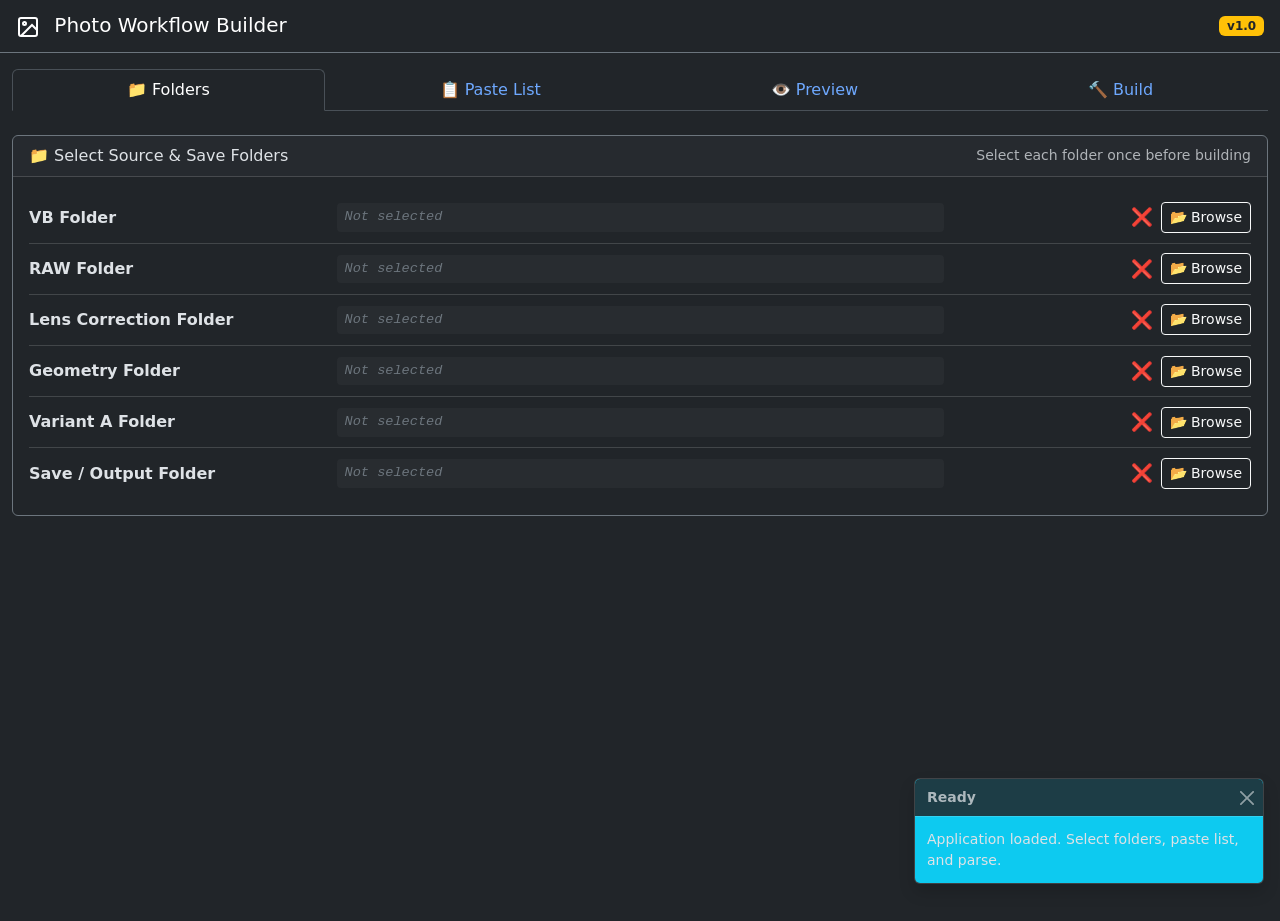
==== index.html @ 2ba25a0d "Add files via upload" ====
<!DOCTYPE html>
<html lang="vi" data-bs-theme="dark">
<head>
  <meta charset="UTF-8">
  <meta name="viewport" content="width=device-width, initial-scale=1.0">
  <title>Photo Workflow Builder</title>
  <!-- Bootstrap 5.3 CSS (dark mode via data-bs-theme) -->
  <link href="https://cdn.jsdelivr.net/npm/bootstrap@5.3.3/dist/css/bootstrap.min.css" rel="stylesheet">
  <!-- Custom styles -->
  <link rel="stylesheet" href="css/style.css">
</head>
<body>

  <!-- ============================================================ -->
  <!-- Top Navigation Bar -->
  <!-- ============================================================ -->
  <nav class="navbar navbar-dark bg-dark border-bottom border-secondary px-3">
    <span class="navbar-brand mb-0 h1">
      <svg width="24" height="24" viewBox="0 0 24 24" fill="none" stroke="currentColor" stroke-width="2" class="me-2">
        <rect x="3" y="3" width="18" height="18" rx="2" ry="2"/>
        <circle cx="8.5" cy="8.5" r="1.5"/>
        <polyline points="21,15 16,10 5,21"/>
      </svg>
      Photo Workflow Builder
    </span>
    <span class="badge bg-warning text-dark">v1.0</span>
  </nav>

  <!-- ============================================================ -->
  <!-- Main Content Container -->
  <!-- ============================================================ -->
  <div class="container-fluid py-3">

    <!-- ============================================================ -->
    <!-- Tab Navigation -->
    <!-- ============================================================ -->
    <ul class="nav nav-tabs nav-fill mb-4" id="mainTabs" role="tablist">
      <li class="nav-item" role="presentation">
        <button class="nav-link active" id="tab-folders" data-bs-toggle="tab" data-bs-target="#tabFolders" type="button" role="tab" aria-controls="tabFolders" aria-selected="true">
          📁 Folders
        </button>
      </li>
      <li class="nav-item" role="presentation">
        <button class="nav-link" id="tab-paste" data-bs-toggle="tab" data-bs-target="#tabPaste" type="button" role="tab" aria-controls="tabPaste" aria-selected="false">
          📋 Paste List
        </button>
      </li>
      <li class="nav-item" role="presentation">
        <button class="nav-link" id="tab-preview" data-bs-toggle="tab" data-bs-target="#tabPreview" type="button" role="tab" aria-controls="tabPreview" aria-selected="false">
          👁 Preview
        </button>
      </li>
      <li class="nav-item" role="presentation">
        <button class="nav-link" id="tab-build" data-bs-toggle="tab" data-bs-target="#tabBuild" type="button" role="tab" aria-controls="tabBuild" aria-selected="false">
          🔨 Build
        </button>
      </li>
    </ul>

    <!-- ============================================================ -->
    <!-- Tab Content -->
    <!-- ============================================================ -->
    <div class="tab-content" id="mainTabContent">

      <!-- ============================================================ -->
      <!-- TAB 1 - FOLDERS -->
      <!-- ============================================================ -->
      <div class="tab-pane fade show active" id="tabFolders" role="tabpanel" aria-labelledby="tab-folders">

        <div class="card border-secondary">
          <div class="card-header d-flex justify-content-between align-items-center">
            <span>📁 Select Source & Save Folders</span>
            <small class="text-muted">Select each folder once before building</small>
          </div>
          <div class="card-body">

            <!-- Folder rows - each has label, path display, status icon, browse button -->
            <div class="folder-row" data-folder="vb">
              <div class="row align-items-center g-2">
                <div class="col-md-3 col-12">
                  <label class="fw-bold mb-1 mb-md-0">VB Folder</label>
                </div>
                <div class="col-md-6 col-8">
                  <span class="folder-path text-truncate d-block text-secondary" id="path-vb">
                    <em>Not selected</em>
                  </span>
                </div>
                <div class="col-md-3 col-4 text-end">
                  <span class="status-icon" id="status-vb"></span>
                  <button class="btn btn-outline-light btn-sm btn-browse" data-folder="vb">📂 Browse</button>
                </div>
              </div>
            </div>

            <div class="folder-row" data-folder="raw">
              <div class="row align-items-center g-2">
                <div class="col-md-3 col-12">
                  <label class="fw-bold mb-1 mb-md-0">RAW Folder</label>
                </div>
                <div class="col-md-6 col-8">
                  <span class="folder-path text-truncate d-block text-secondary" id="path-raw">
                    <em>Not selected</em>
                  </span>
                </div>
                <div class="col-md-3 col-4 text-end">
                  <span class="status-icon" id="status-raw"></span>
                  <button class="btn btn-outline-light btn-sm btn-browse" data-folder="raw">📂 Browse</button>
                </div>
              </div>
            </div>

            <div class="folder-row" data-folder="lens">
              <div class="row align-items-center g-2">
                <div class="col-md-3 col-12">
                  <label class="fw-bold mb-1 mb-md-0">Lens Correction Folder</label>
                </div>
                <div class="col-md-6 col-8">
                  <span class="folder-path text-truncate d-block text-secondary" id="path-lens">
                    <em>Not selected</em>
                  </span>
                </div>
                <div class="col-md-3 col-4 text-end">
                  <span class="status-icon" id="status-lens"></span>
                  <button class="btn btn-outline-light btn-sm btn-browse" data-folder="lens">📂 Browse</button>
                </div>
              </div>
            </div>

            <div class="folder-row" data-folder="geometry">
              <div class="row align-items-center g-2">
                <div class="col-md-3 col-12">
                  <label class="fw-bold mb-1 mb-md-0">Geometry Folder</label>
                </div>
                <div class="col-md-6 col-8">
                  <span class="folder-path text-truncate d-block text-secondary" id="path-geometry">
                    <em>Not selected</em>
                  </span>
                </div>
                <div class="col-md-3 col-4 text-end">
                  <span class="status-icon" id="status-geometry"></span>
                  <button class="btn btn-outline-light btn-sm btn-browse" data-folder="geometry">📂 Browse</button>
                </div>
              </div>
            </div>

            <div class="folder-row" data-folder="variantA">
              <div class="row align-items-center g-2">
                <div class="col-md-3 col-12">
                  <label class="fw-bold mb-1 mb-md-0">Variant A Folder</label>
                </div>
                <div class="col-md-6 col-8">
                  <span class="folder-path text-truncate d-block text-secondary" id="path-variantA">
                    <em>Not selected</em>
                  </span>
                </div>
                <div class="col-md-3 col-4 text-end">
                  <span class="status-icon" id="status-variantA"></span>
                  <button class="btn btn-outline-light btn-sm btn-browse" data-folder="variantA">📂 Browse</button>
                </div>
              </div>
            </div>

            <div class="folder-row" data-folder="output">
              <div class="row align-items-center g-2">
                <div class="col-md-3 col-12">
                  <label class="fw-bold mb-1 mb-md-0">Save / Output Folder</label>
                </div>
                <div class="col-md-6 col-8">
                  <span class="folder-path text-truncate d-block text-secondary" id="path-output">
                    <em>Not selected</em>
                  </span>
                </div>
                <div class="col-md-3 col-4 text-end">
                  <span class="status-icon" id="status-output"></span>
                  <button class="btn btn-outline-light btn-sm btn-browse" data-folder="output">📂 Browse</button>
                </div>
              </div>
            </div>

          </div>
        </div>
      </div>

      <!-- ============================================================ -->
      <!-- TAB 2 - PASTE LIST -->
      <!-- ============================================================ -->
      <div class="tab-pane fade" id="tabPaste" role="tabpanel" aria-labelledby="tab-paste">
        <div class="card border-secondary">
          <div class="card-header">
            📋 Paste RAW List from Adobe Bridge
          </div>
          <div class="card-body">

            <!-- Instructions -->
            <div class="alert alert-info py-2 small">
              Paste the list copied from Adobe Bridge. The app will strip group numbers, empty lines, and duplicate filenames.
            </div>

            <!-- Textarea for pasting -->
            <div class="mb-3">
              <label for="bridgePasteArea" class="form-label">Paste here:</label>
              <textarea class="form-control font-monospace" id="bridgePasteArea" rows="10" placeholder="Paste list from Adobe Bridge...&#10;Example:&#10;1&#10;img_0001.cr3&#10;img_0001.cr3&#10;&#10;img_0002.cr3&#10;img_0002.cr3&#10;&#10;2&#10;img_0004.cr3&#10;img_0004.cr3"></textarea>
            </div>

            <!-- Action buttons -->
            <div class="d-flex gap-2 mb-3">
              <button class="btn btn-primary" id="btnParse">🔍 Parse List</button>
              <button class="btn btn-outline-secondary" id="btnClear">🗑 Clear</button>
            </div>

            <!-- Parsed result display -->
            <div id="parseResult" class="d-none">
              <!-- Parsed groups display -->
              <div class="mb-3">
                <label class="form-label fw-bold">Parsed Groups (<span id="parseCount">0</span> files total):</label>
                <div class="border rounded p-2 bg-dark-subtle" id="parseGroupsDetail" style="max-height: 250px; overflow-y: auto;"></div>
              </div>

              <!-- VB Detection -->
              <div id="vbDetection" class="d-none">
                <hr>
                <div class="mb-3">
                  <label class="form-label fw-bold">Auto-detected VB:</label>
                  <div id="vbResult" class="p-2 rounded"></div>
                </div>
              </div>
            </div>

          </div>
        </div>
      </div>

      <!-- ============================================================ -->
      <!-- TAB 3 - PREVIEW -->
      <!-- ============================================================ -->
      <div class="tab-pane fade" id="tabPreview" role="tabpanel" aria-labelledby="tab-preview">

        <div class="card border-secondary">
          <div class="card-header d-flex justify-content-between align-items-center">
            <span>👁 Build Preview</span>
            <span id="previewStatus" class="badge bg-secondary">Waiting...</span>
          </div>
          <div class="card-body">

            <!-- Summary -->
            <div id="previewSummary" class="mb-3 p-3 bg-dark-subtle rounded d-none">
              <div class="row g-2">
                <div class="col-md-4">
                  <strong>Groups:</strong> <span id="pvGroupCount" class="text-warning">0</span>
                </div>
                <div class="col-md-4">
                  <strong>RAW Files:</strong> <span id="pvRawCount">0</span>
                </div>
                <div class="col-md-4">
                  <strong>LC Files:</strong> <span id="pvLcCount">0</span>
                </div>
                <div class="col-md-6">
                  <strong>Other Files:</strong> <span id="pvOtherCount">0</span>
                </div>
              </div>
            </div>

            <!-- Tree Preview -->
            <div id="previewTree" class="preview-tree d-none"></div>

            <!-- Error area -->
            <div id="previewErrors" class="d-none">
              <div class="alert alert-danger mt-3">
                <strong>⚠ Missing files — these files will be skipped:</strong>
                <div id="errorList" class="mt-2"></div>
              </div>
            </div>

          </div>
        </div>
      </div>

      <!-- ============================================================ -->
      <!-- TAB 4 - BUILD -->
      <!-- ============================================================ -->
      <div class="tab-pane fade" id="tabBuild" role="tabpanel" aria-labelledby="tab-build">
        <div class="card border-secondary">
          <div class="card-header">
            🔨 Build Workflow
          </div>
          <div class="card-body">

            <!-- Copy / Move selection -->
            <div class="mb-4">
              <label class="form-label fw-bold">File operation mode:</label>
              <div class="d-flex gap-4">
                <div class="form-check">
                  <input class="form-check-input" type="radio" name="buildMode" id="modeCopy" value="copy" checked>
                  <label class="form-check-label" for="modeCopy">📄 Copy</label>
                </div>
                <div class="form-check">
                  <input class="form-check-input" type="radio" name="buildMode" id="modeMove" value="move">
                  <label class="form-check-label" for="modeMove">✂️ Move</label>
                </div>
              </div>
            </div>

            <!-- Build button -->
            <div class="mb-4">
              <button class="btn btn-success btn-lg" id="btnBuild" disabled>
                ⚡ BUILD
              </button>
              <small class="text-muted ms-2" id="buildDisabledReason"></small>
            </div>

            <!-- Progress -->
            <div class="mb-3" id="progressWrapper" style="display: none;">
              <label class="form-label" id="progressLabel">Preparing...</label>
              <div class="progress" style="height: 24px;">
                <div class="progress-bar progress-bar-striped progress-bar-animated" id="progressBar" role="progressbar" style="width: 0%">0%</div>
              </div>
            </div>

            <!-- Real-time log -->
            <div>
              <label class="form-label fw-bold">Build Log:</label>
              <div class="log-area" id="logArea">
                <div class="text-muted">Ready. Select folders, parse list, and click BUILD.</div>
              </div>
            </div>

          </div>
        </div>
      </div>

    </div><!-- /tab-content -->
  </div><!-- /container-fluid -->

  <!-- ============================================================ -->
  <!-- CONFIRM MODAL -->
  <!-- ============================================================ -->
  <div class="modal fade" id="confirmModal" tabindex="-1" aria-labelledby="confirmModalLabel" aria-hidden="true">
    <div class="modal-dialog">
      <div class="modal-content">
        <div class="modal-header">
          <h5 class="modal-title" id="confirmModalLabel">⚠️ Confirm Build</h5>
          <button type="button" class="btn-close" data-bs-dismiss="modal" aria-label="Close"></button>
        </div>
        <div class="modal-body" id="confirmModalBody">
          Are you sure you want to start the build?
        </div>
        <div class="modal-footer">
          <button type="button" class="btn btn-secondary" data-bs-dismiss="modal">Cancel</button>
          <button type="button" class="btn btn-success" id="confirmBuild">✅ Start Build</button>
        </div>
      </div>
    </div>
  </div>

  <!-- ============================================================ -->
  <!-- TOAST CONTAINER -->
  <!-- ============================================================ -->
  <div class="toast-container position-fixed bottom-0 end-0 p-3" id="toastContainer">
    <div class="toast" id="mainToast" role="alert" aria-live="assertive" aria-atomic="true">
      <div class="toast-header">
        <strong class="me-auto" id="toastTitle">Notification</strong>
        <button type="button" class="btn-close" data-bs-dismiss="toast" aria-label="Close"></button>
      </div>
      <div class="toast-body" id="toastBody"></div>
    </div>
  </div>

  <!-- ============================================================ -->
  <!-- Scripts -->
  <!-- ============================================================ -->
  <script src="https://cdn.jsdelivr.net/npm/bootstrap@5.3.3/dist/js/bootstrap.bundle.min.js"></script>
  <script src="js/utils.js"></script>
  <script src="js/persistence.js"></script>
  <script src="js/fs-access.js"></script>
  <script src="js/parser.js"></script>
  <script src="js/build.js"></script>
  <script src="js/app.js"></script>

</body>
</html>
---- css/style.css ----
/* ============================================================ */
/* PHOTO WORKFLOW BUILDER - CUSTOM STYLES                        */
/* Dark theme with Bootstrap 5 overrides and custom components    */
/* ============================================================ */

/* ============================================================ */
/* GLOBAL & LAYOUT                                               */
/* ============================================================ */

body {
  min-height: 100vh;
  /* Prevent horizontal scrollbar on narrow screens */
  overflow-x: hidden;
}

/* Make the tab content area fill available vertical space */
.tab-content {
  min-height: calc(100vh - 130px);
}

/* ============================================================ */
/* FOLDER ROWS (Tab 1)                                           */
/* ============================================================ */

.folder-row {
  padding: 0.6rem 0;
  border-bottom: 1px solid var(--bs-border-color-translucent);
}

.folder-row:last-child {
  border-bottom: none;
}

.folder-path {
  font-size: 0.85rem;
  font-family: 'Consolas', 'Courier New', monospace;
  background: rgba(255, 255, 255, 0.03);
  padding: 0.25rem 0.5rem;
  border-radius: 4px;
  max-width: 100%;
  overflow: hidden;
  text-overflow: ellipsis;
  white-space: nowrap;
}

/* Status icon (checkmark / cross) next to each folder row */
.status-icon {
  display: inline-block;
  width: 20px;
  text-align: center;
  font-size: 1.1rem;
  margin-right: 4px;
  vertical-align: middle;
}

.status-icon.valid {
  color: #28a745;
}

.status-icon.invalid {
  color: #dc3545;
}

/* Browse button */
.btn-browse {
  min-width: 90px;
}

/* ============================================================ */
/* PASTE LIST (Tab 2)                                            */
/* ============================================================ */

/* The textarea for pasting Bridge list */
#bridgePasteArea {
  font-size: 0.85rem;
  line-height: 1.4;
  resize: vertical;
}

/* Parsed basenames container */
#parsedBasenames {
  font-family: 'Consolas', 'Courier New', monospace;
  font-size: 0.85rem;
  line-height: 1.6;
  display: flex;
  flex-wrap: wrap;
  gap: 4px;
}

/* Each basename badge in parsed result */
.basename-badge {
  display: inline-block;
  background: var(--bs-dark);
  color: var(--bs-body-color);
  border: 1px solid var(--bs-border-color);
  padding: 2px 8px;
  border-radius: 4px;
  font-size: 0.8rem;
}

/* VB detection result */
#vbResult {
  font-family: 'Consolas', 'Courier New', monospace;
  font-size: 0.95rem;
}

.vb-found {
  border: 1px solid var(--bs-success);
  color: var(--bs-success);
}

.vb-error {
  border: 1px solid var(--bs-danger);
  color: var(--bs-danger);
}

/* ============================================================ */
/* PREVIEW TREE (Tab 3)                                          */
/* ============================================================ */

.preview-tree {
  font-family: 'Consolas', 'Courier New', monospace;
  font-size: 0.85rem;
  line-height: 1.7;
}

/* Root folder node */
.tree-folder {
  font-weight: bold;
  color: var(--bs-warning);
  margin-bottom: 4px;
}

/* Each section (RAW, LC, Geometry, etc.) */
.tree-section {
  margin-left: 1.5rem;
  margin-bottom: 4px;
}

.tree-section-title {
  font-weight: bold;
  color: var(--bs-info);
  margin-bottom: 2px;
}

.tree-file {
  margin-left: 2.5rem;
  padding: 1px 0;
}

.tree-file.found {
  color: var(--bs-success);
}

.tree-file.missing {
  color: var(--bs-danger);
  background: rgba(220, 53, 69, 0.1);
  border-radius: 3px;
  padding-left: 4px;
}

/* ============================================================ */
/* BUILD LOG (Tab 4)                                             */
/* ============================================================ */

.log-area {
  background: #0a0a0a;
  border: 1px solid var(--bs-border-color);
  border-radius: 6px;
  padding: 0.75rem;
  height: 240px;
  overflow-y: auto;
  font-family: 'Consolas', 'Courier New', monospace;
  font-size: 0.8rem;
  line-height: 1.5;
  color: #c0c0c0;
}

/* Each log line */
.log-line {
  white-space: pre-wrap;
  word-break: break-all;
  padding: 1px 0;
  border-bottom: 1px solid rgba(255, 255, 255, 0.03);
}

.log-line.info {
  color: #b0b0b0;
}

.log-line.success {
  color: #28a745;
}

.log-line.warning {
  color: #ffc107;
}

.log-line.error {
  color: #dc3545;
  font-weight: bold;
}

.log-line.progress {
  color: #0dcaf0;
  font-style: italic;
}

/* ============================================================ */
/* RESPONSIVE                                                    */
/* ============================================================ */

@media (max-width: 768px) {
  /* Stack folder row elements vertically on small screens */
  .folder-row .row > div {
    text-align: left !important;
    margin-bottom: 4px;
  }

  .folder-row .text-end {
    text-align: left !important;
  }

  /* Ensure buttons are not too small to tap on mobile */
  .btn-browse {
    min-width: 120px;
    padding: 0.4rem 0.8rem;
  }

  .log-area {
    height: 180px;
  }

  /* Make tab labels more compact on mobile */
  .nav-link {
    font-size: 0.8rem;
    padding: 0.5rem 0.3rem;
  }
}

@media (max-width: 576px) {
  .nav-link {
    font-size: 0.7rem;
    padding: 0.4rem 0.2rem;
  }
}

/* ============================================================ */
/* UTILITY CLASSES                                               */
/* ============================================================ */

/* Smooth fade for toast */
.toast {
  min-width: 280px;
}

/* Ensure preview errors section is always visible when shown */
#previewErrors {
  border-radius: 6px;
}

/* Disabled button states */
#btnBuild:disabled {
  cursor: not-allowed;
  opacity: 0.5;
}
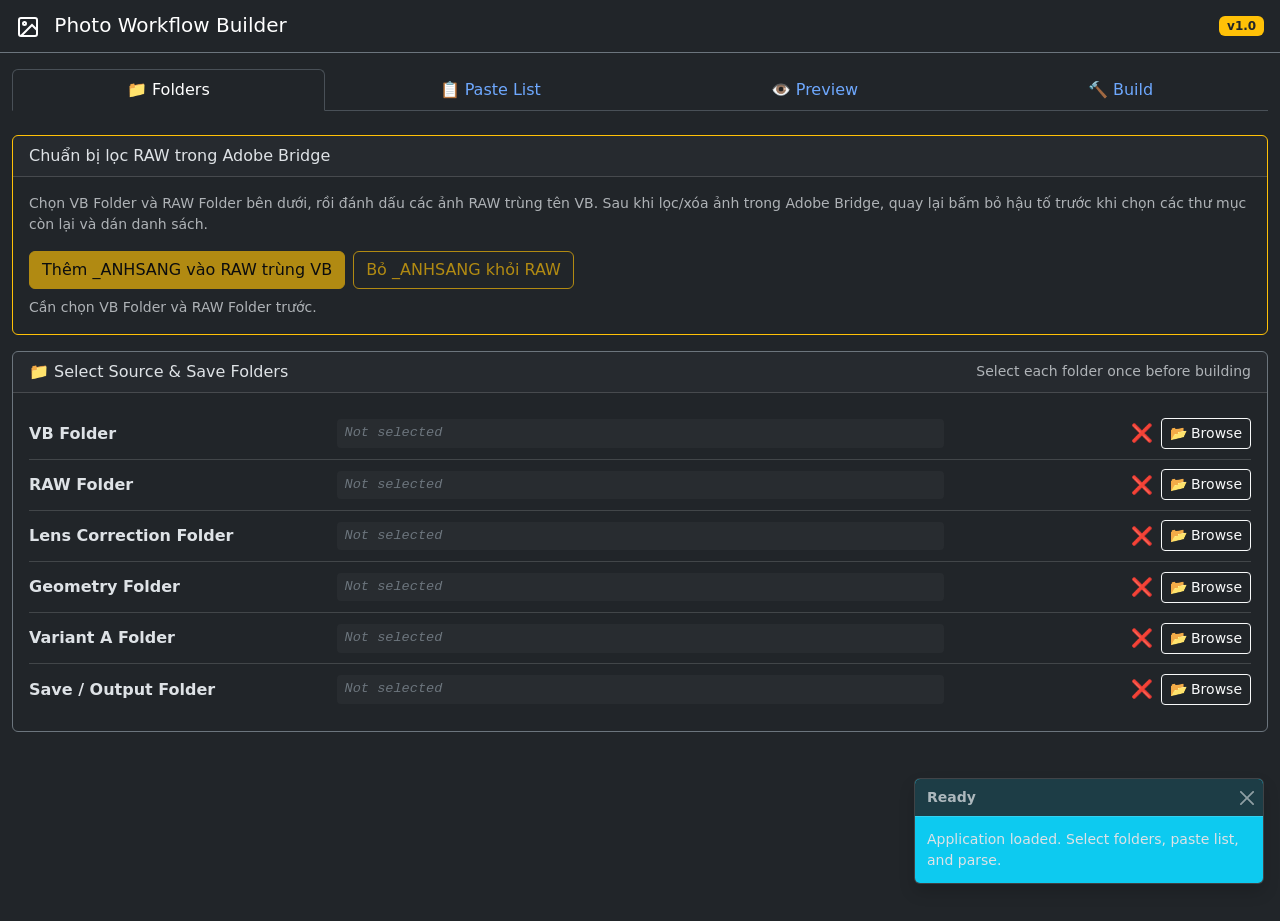
==== commit f50789a1: "Add files via upload" ====
--- a/index.html
+++ b/index.html
@@ -65,9 +65,21 @@
       <!-- ============================================================ -->
       <!-- TAB 1 - FOLDERS -->
       <!-- ============================================================ -->
-      <div class="tab-pane fade show active" id="tabFolders" role="tabpanel" aria-labelledby="tab-folders">
-
-        <div class="card border-secondary">
+      <div class="tab-pane fade show active" id="tabFolders" role="tabpanel" aria-labelledby="tab-folders">
+
+        <div class="card border-warning mb-3">
+          <div class="card-header">Chuẩn bị lọc RAW trong Adobe Bridge</div>
+          <div class="card-body">
+            <p class="small text-muted mb-3">Chọn VB Folder và RAW Folder bên dưới, rồi đánh dấu các ảnh RAW trùng tên VB. Sau khi lọc/xóa ảnh trong Adobe Bridge, quay lại bấm bỏ hậu tố trước khi chọn các thư mục còn lại và dán danh sách.</p>
+            <div class="d-flex flex-wrap gap-2">
+              <button class="btn btn-warning" id="btnAddAnhSang">Thêm _ANHSANG vào RAW trùng VB</button>
+              <button class="btn btn-outline-warning" id="btnRemoveAnhSang">Bỏ _ANHSANG khỏi RAW</button>
+            </div>
+            <div class="small text-muted mt-2" id="renameStatus">Cần chọn VB Folder và RAW Folder trước.</div>
+          </div>
+        </div>
+
+        <div class="card border-secondary">
           <div class="card-header d-flex justify-content-between align-items-center">
             <span>📁 Select Source & Save Folders</span>
             <small class="text-muted">Select each folder once before building</small>
